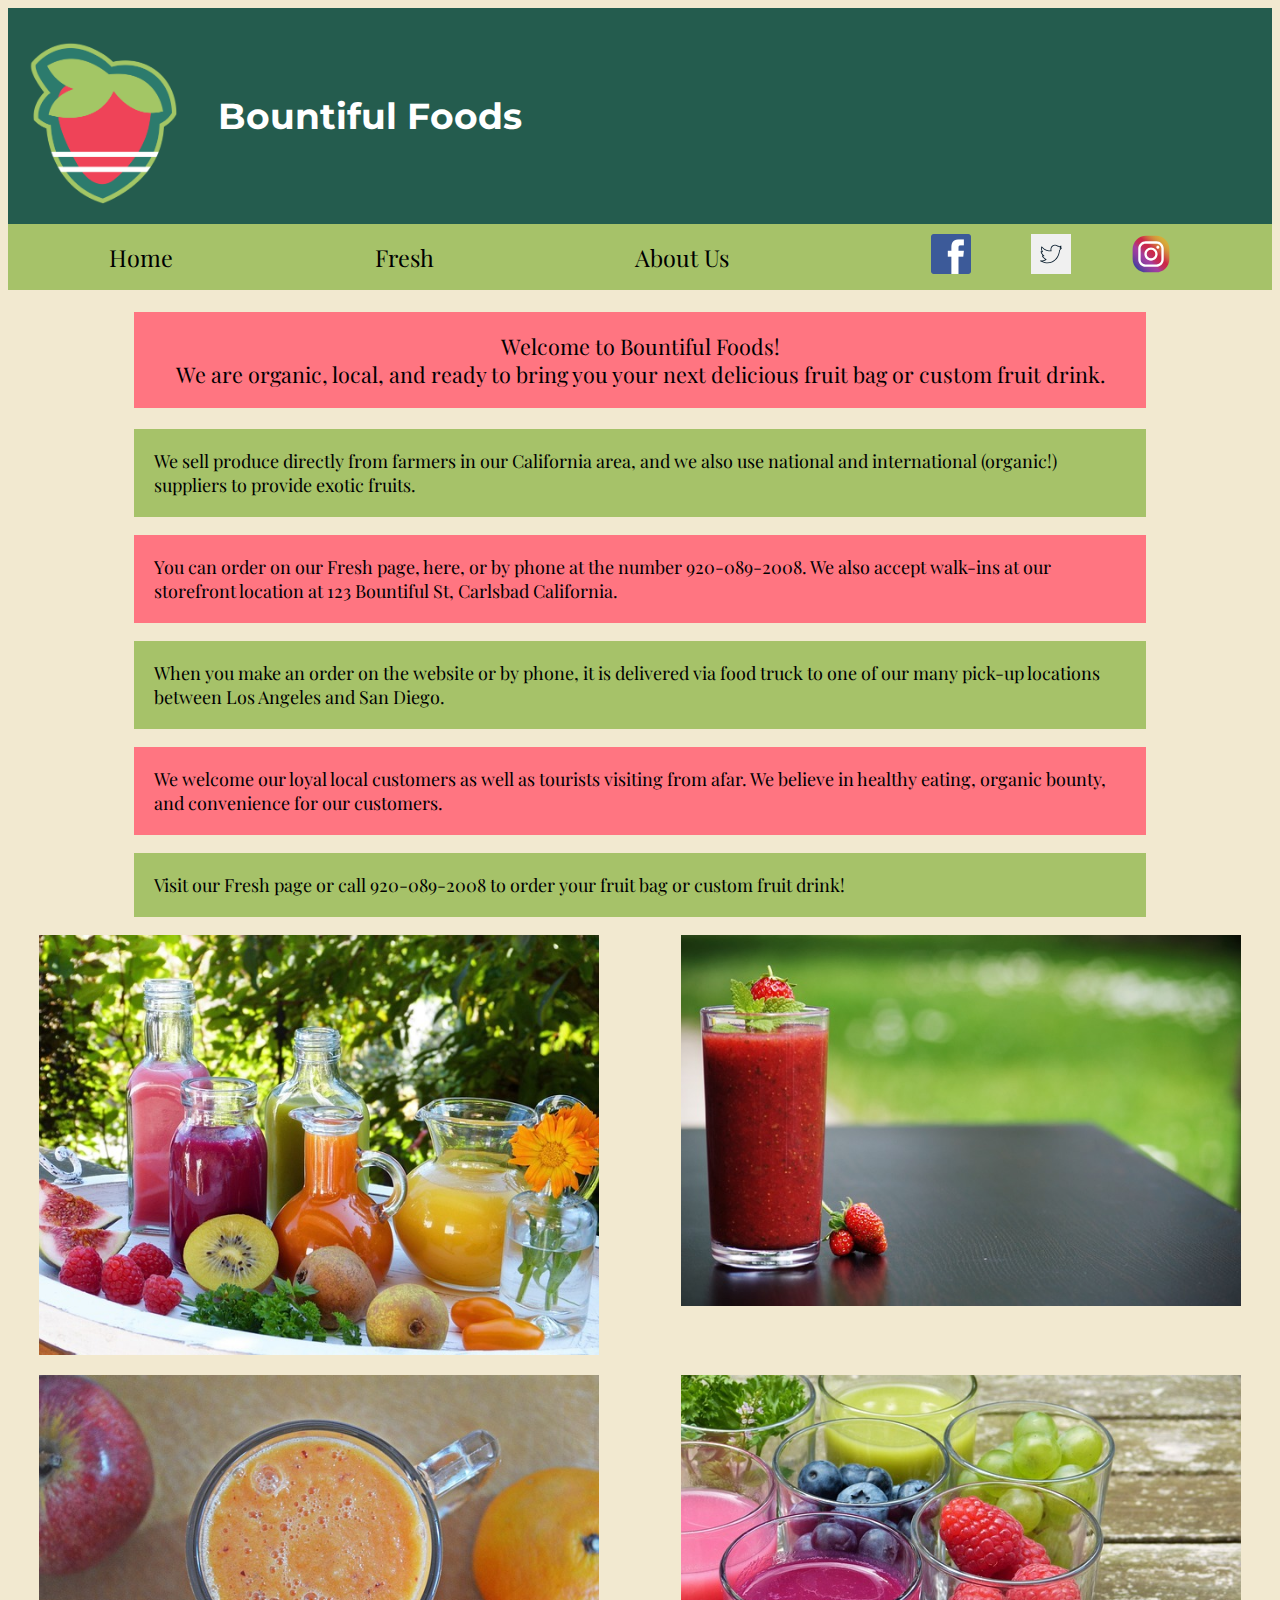
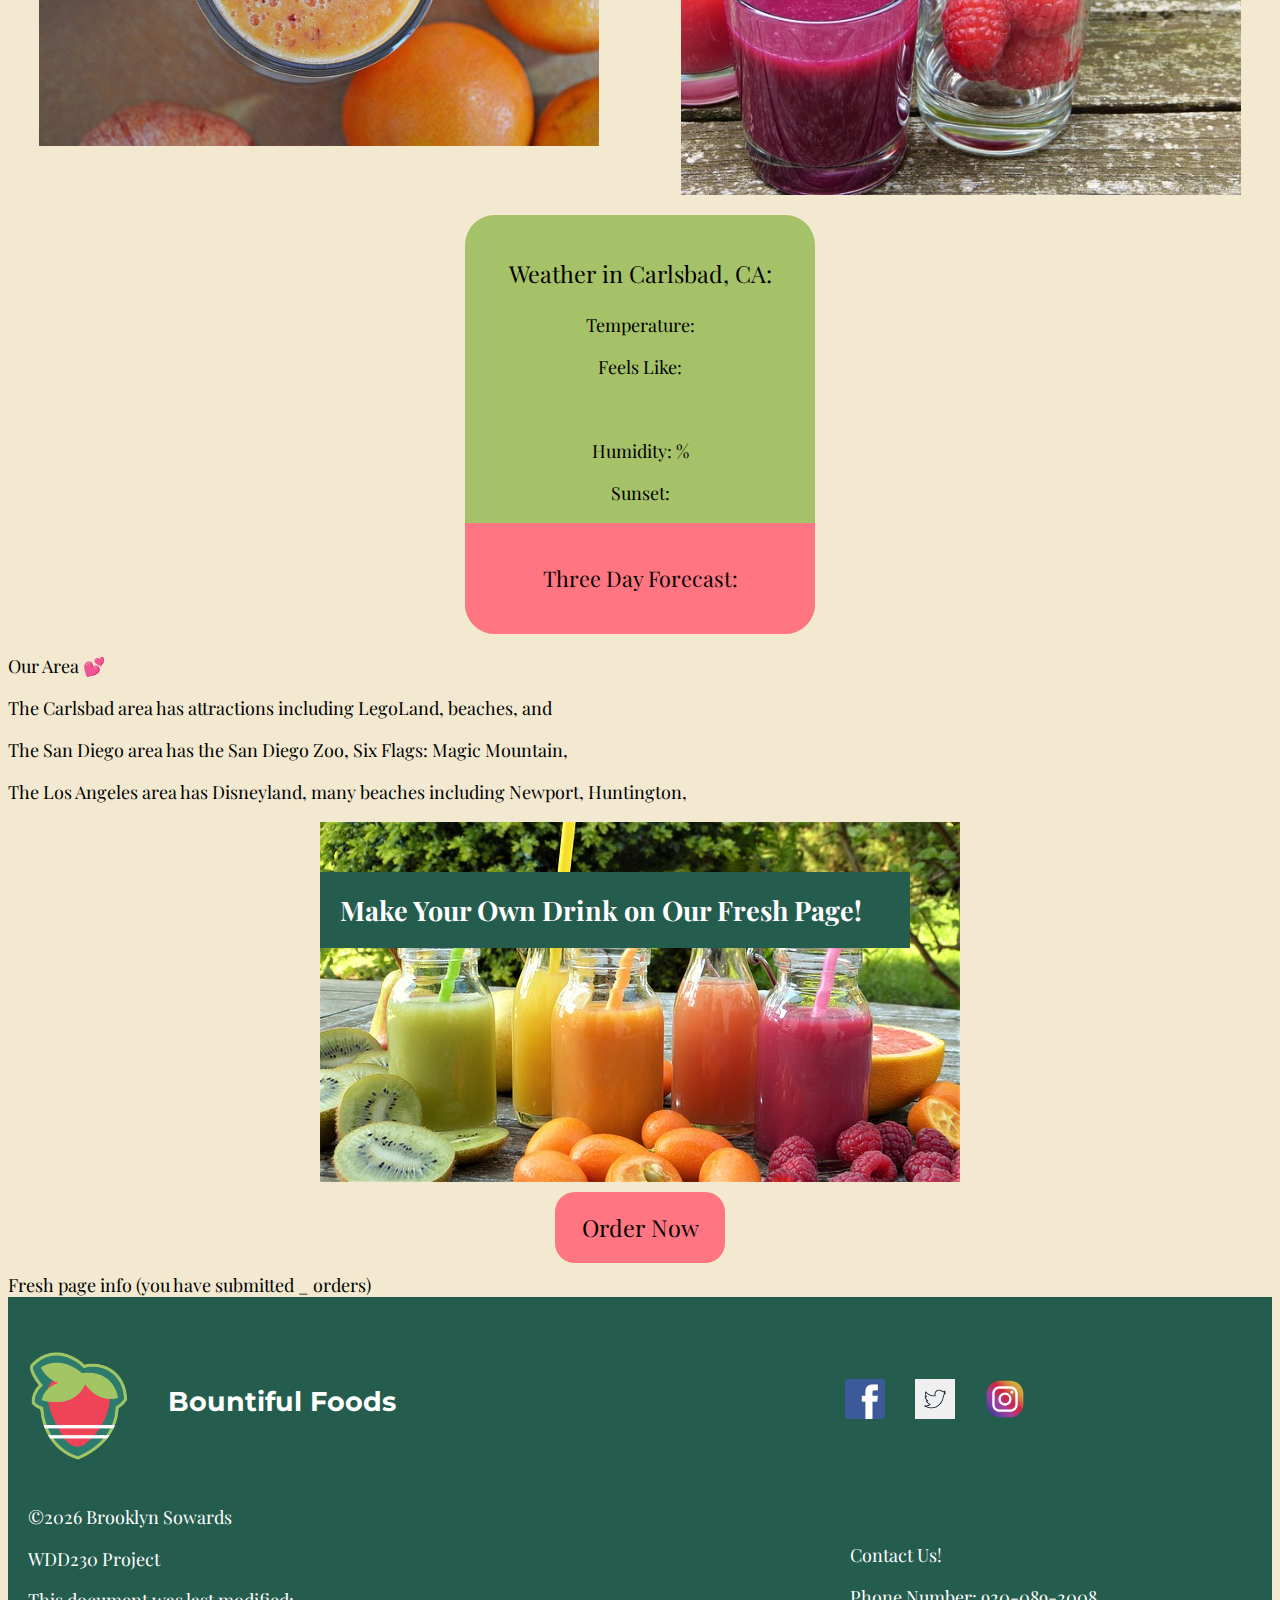
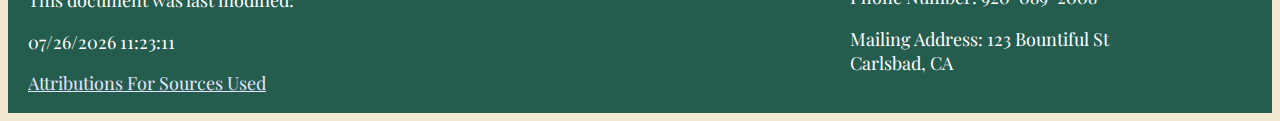
==== index.html @ e00b7c89 "working on fresh page" ====
<!DOCTYPE html>
<html lang="en">
<head>
    <meta charset="UTF-8">
    <meta http-equiv="X-UA-Compatible" content="IE=edge">
    <meta name="viewport" content="width=device-width, initial-scale=1.0">
    <meta name="description" content="Bountiful Foods Organic Local Fresh Fruits from Carlsbad, California. 
    Visit our storefront in Carlsbad or call to order your fruit bag or custom fruit drink.">
    <link rel="stylesheet" href="styles/styles.css">
    <link rel="preconnect" href="https://fonts.googleapis.com">
    <link rel="preconnect" href="https://fonts.gstatic.com" crossorigin>
    <link href="https://fonts.googleapis.com/css2?family=Montserrat&family=Playfair+Display&display=swap" rel="stylesheet">
    <title>Bountiful Foods | Organic Local Fresh Fruits from Carlsbad, CA</title>
</head>
<body>
    <header>
        <div class="title">
            <img src="images/logo-strawberry.png" alt="logo strawberry illustration" loading="lazy">
            <h1>Bountiful Foods</h1>
        </div>
        <nav>
            <a class="menu" href="#top"></a>
            <a class="respons-a" href="index.html">Home</a>
            <a class="respons-a" href="fresh.html">Fresh</a>
            <a class="respons-a" href="about-us.html">About Us</a>
            <div class="social">
                <a href="https://www.facebook.com"><img src="images/facebook.png" alt="facebook logo" loading="lazy"></a>
                <a href="https://www.twitter.com/"><img src="images/twitter.svg" alt="twitter logo" loading="lazy"></a>
                <a href="https://www.instagram.com/"><img src="images/instagram.svg" alt="instagram logo" loading="lazy"></a>
            </div>
        </nav>
    </header>
    <main>
        <div class="intro">
            <p>Welcome to Bountiful Foods! <br>We are organic, local, and ready to bring you your next delicious fruit bag or custom fruit drink. </p>
            <p>We sell produce directly from farmers in our California area, and we also use national and international (organic!) suppliers 
                to provide exotic fruits. </p>
            <p>You can order on our Fresh page, here, or by phone at the number 920-089-2008. 
                We also accept walk-ins at our storefront location at 123 Bountiful St, Carlsbad California. </p>
            <p>When you make an order on the website or by phone, it is delivered via food truck 
                to one of our many pick-up locations between Los Angeles and San Diego.</p>
            <p>We welcome our loyal local customers as well as tourists visiting from afar. 
                We believe in healthy eating, organic bounty, and convenience for our customers. </p>
            <p>Visit our Fresh page or call 920-089-2008 to order your fruit bag or custom fruit drink! </p>
        </div>
        <div class="gallery">
            <img src="images/smoothie-rainbow2.jpg" alt="fruit smoothies in glass jars" loading="lazy">
            <img src="images/smoothie-strawberry.jpg" alt="strawberry smoothie" loading="lazy">
            <img src="images/smoothie-orange.jpg" alt="orange smoothie" loading="lazy">  
            <img src="images/fruit-cups.jpg" alt="fruit and drinks in glass cups" loading="lazy">
        </div>
        <div class="weather">
            <p>Weather in Carlsbad, CA:</p>
            <p>Temperature: <span id="temperature"></span></p>
            <p>Feels Like: <span id="feels-like"></span></p>
            <figure>
                <img src="" alt="" id="weather-icon" loading="lazy"/>
                <figcaption></figcaption>
            </figure>
            <p>Humidity: <span id="humidity"></span>%</p>
            <p>Sunset: <span id="sunset"></span></p>
            <div id="forecast">
                <p>Three Day Forecast:</p>
                <p><span id="day1"></span></p>
                <p><span id="day2"></span></p>
                <p><span id="day3"></span></p>
            </div>
        </div>
        <div class="coastal">
            <p>Our Area 💕</p>
            <p>The Carlsbad area has attractions including LegoLand, beaches, and </p>
            <p>The San Diego area has the San Diego Zoo, Six Flags: Magic Mountain, </p>
            <p>The Los Angeles area has Disneyland, many beaches including Newport, Huntington, </p>
        </div>
        <div class="make">
            <a href="fresh.html"><h2>Make Your Own Drink on Our Fresh Page!</h2></a>
            <img src="images/smoothie-rainbow1.jpg" alt="fruit smoothies in glass jars" loading="lazy">
        </div>
        <p class="make-order"><a href="fresh.html">Order Now</a></p>
        <div class="submitted">
            Fresh page info (you have submitted _ orders)
        </div>
    </main>
    <footer>
        <div class="title-f">
            <img src="images/logo-strawberry.png" alt="logo strawberry illustration" loading="lazy">
            <h2>Bountiful Foods</h2>
        </div>
        <div class="info-f">
            <p>&copy;<span id="currentYear"></span> Brooklyn Sowards</p>
            <p>WDD230 Project</p>
            <p>This document was last modified: </p>
            <p><span id="lastModified"></span></p>
            <p><a href="attributions.html">Attributions For Sources Used</a></p>
        </div>
        <div class="contact">
            <p>Contact Us!</p>
            <p>Phone Number: 920-089-2008</p>
            <p>Mailing Address: 123 Bountiful St <br>
            Carlsbad, CA</p>
        </div>
        <div class="social-f">
            <a href="https://www.facebook.com"><img src="images/facebook.png" alt="facebook logo" loading="lazy"></a>
            <a href="https://www.twitter.com/"><img src="images/twitter.svg" alt="twitter logo" loading="lazy"></a>
            <a href="https://www.instagram.com/"><img src="images/instagram.svg" alt="instagram logo" loading="lazy"></a>
        </div>
    </footer>
<script src="scripts/main.js"></script>
<script src="scripts/weather.js"></script>
<script src="scripts/submitted.js"></script>
</body>
</html>
---- styles/styles.css ----
/* TYPE: 
    Titles/Headers:    Montserrat Regular 400
    Paragraphs/Links:    Playfair Display Regular 400
*/

/* COLORS: 
    PINK:   #FF7581
    IVORY:  #F2E9D0
    LIGHT GREEN:    #A6C269
    DARK GREEN:     #245C4E
*/

/* CSS for all pages */

body {
    font-family: "Playfair Display", sans-serif;
    font-size: 18px;
    background-color: #F2E9D0;
}

/* Header */

header {
    background-color: #245C4E;
}

.title {
    display: flex;
    flex-direction: column;
    align-items: center;
}

.title img {
    width: 150px;
    height: auto;
    padding: 20px;
}

.title h1 {
    font-family: "Montserrat", sans-serif;
    color: white;
    padding: 0 20px;
}

nav {
    background-color: #A6C269;
    display: flex;
    flex-direction: column;
    align-items: left;
}

nav a {
    text-decoration: none;
    color: black;
    padding: 20px;
    font-size: 1.3em;
}

.respons-a:hover {
    background-color: #FF7581;
}

.menu::before {
	content: "≡";
    font-size: 2em;
}

.responsive .respons-a, .responsive .social {
	display: none;
}

.social {
    display: flex;
    flex-direction: row;
}

.social img {
    width: 40px;
    height: auto;
}

/* Main - none*/

/* Footer */

footer {
    background-color: #245C4E;
}

.title-f {
    display: flex;
    flex-direction: row;
    align-items: center;
}

.title-f img {
    width: 100px;
    height: auto;
    padding: 20px;
}

.title-f h2 {
    font-family: "Montserrat", sans-serif;
    color: white;
    padding: 0 20px;
}

.info-f, .contact {
    padding: 20px;
}

.info-f p, .contact p {
    color: white;
}

.info-f a, .info-f a:visited {
    text-decoration: underline;
    color: rgb(228, 230, 255);
}

.info-f a:hover {
    text-decoration: none;
}

.social-f {
    display: flex;
    flex-direction: row;
}

.social-f img {
    width: 40px;
    height: auto;
    padding: 15px;
}

/* CSS for index.html */

.intro {
    width: 80%;
    margin: 10px auto;
}

.intro p {
    padding: 20px;
}

.intro p:first-of-type {
    text-align: center;
    font-size: 1.2em;
}

.intro p:nth-of-type(odd) {
    background-color: #FF7581;
}

.intro p:nth-of-type(even) {
    background-color: #A6C269;
}

.gallery {
    display: grid;
    grid-template-columns: 1fr 1fr;
    grid-template-rows: 1fr 1fr;
    grid-gap: 20px;
}

.gallery img {
    width: 90%;
    height: auto;
    padding: 0;
    margin: 0 auto;
}

.weather {
    background-color: #A6C269;
    width: auto;
    max-width: 350px;
    margin: 20px auto;
    text-align: center;
    padding: 20px 0 0 0;
    border-radius: 30px;
}

.weather p:first-of-type {
    font-size: 1.3em;
}

#forecast {
    background-color: #FF7581;
    border-radius: 0 0 30px 30px;
    padding: 20px 0;
}

#forecast p:first-of-type {
    font-size: 1.2em;
}

.coastal {
    
}


.make {
    display: flex;
    justify-content: center;
}

.make img {
    object-fit: cover;
    width: 90%;
    max-width: 680px;
    height: auto;
}

.make h2 {
    position: absolute;
    background-color: #245C4E;
    color: white;
    width: 60%;
    padding: 20px;
    margin-top: 50px;
}

.make-order, .submit {
    background-color: #FF7581;
    border-radius: 20px;
    font-size: 1.3em;
    text-align: center;
    width: 130px;
    padding: 20px;
    margin: 10px auto;
}

.make-order a, .submit a {
    color: black; 
    text-decoration: none;
}

.submitted {
    
}


/* CSS for fresh.html */

.order-form {
    width: 90%;
    margin: 10px auto;
}

.order-form h2 {
    text-align: center;
    color: #245C4E;
}

fieldset, label {
    display: flex;
    flex-direction: column;
}

input, textarea, select {
    font-family: "Playfair Display", sans-serif;
    font-size: 18px;
    padding: 5px;
}

label {
    padding-top: 10px;
}




/* CSS for about-us.html */


/* CSS for attributions.html - none */


/* Media queries */

/* Media query for medium viewport */
@media screen and (min-width: 700px) {

    /* CSS for all pages */

    /* Header */

    .title {
        flex-direction: row;
    }

    nav {
        flex-direction: row;
        align-items: center;
    }

    /* Footer */

    footer {
        display: grid;
        grid-template-columns: 65% 35%;
        grid-template-rows: 1fr 1fr;
    }

    .title-f {
        grid-column: 1/2;
        grid-row: 1/2;
        padding: 0;
    }

    .info-f {
        grid-column: 1/2;
        grid-row: 2/3;
        padding: 0 20px;
    }

    .contact {
        grid-column: 2/3;
        grid-row: 2/3;
    }

    .social-f {
        grid-column: 2/3;
        grid-row: 1/2;
        align-items: center;
    }

    /* CSS for index.html */

    .make img {
        width: auto;
    }

    .make h2 {
        width: 550px;
    }

    /* CSS for fresh.html */

    .order-form {
        width: 500px;
    }

    /* CSS for about-us.html */
}


/* Media query for large viewport */
@media screen and (min-width: 950px) {

    /* CSS for all pages */

    /* Header */

    nav {
        justify-content: space-around;
    }

    nav a {
        padding: 10px 30px;
    }

    .menu::before, .menu {
        display: none;
    }

    .responsive .respons-a, .responsive .social {
        display: block;
        padding: 15px;
    }

    /* Footer */

    .info-f {
        display: grid;
        grid-template-columns: repeat(auto-fit, minmax(200px, 500px));
    }

    .info-f p {
        grid-auto-flow: row;
        margin: 0;
    }

    /* CSS for index.html */


    /* CSS for fresh.html */

    /* CSS for about-us.html */

}
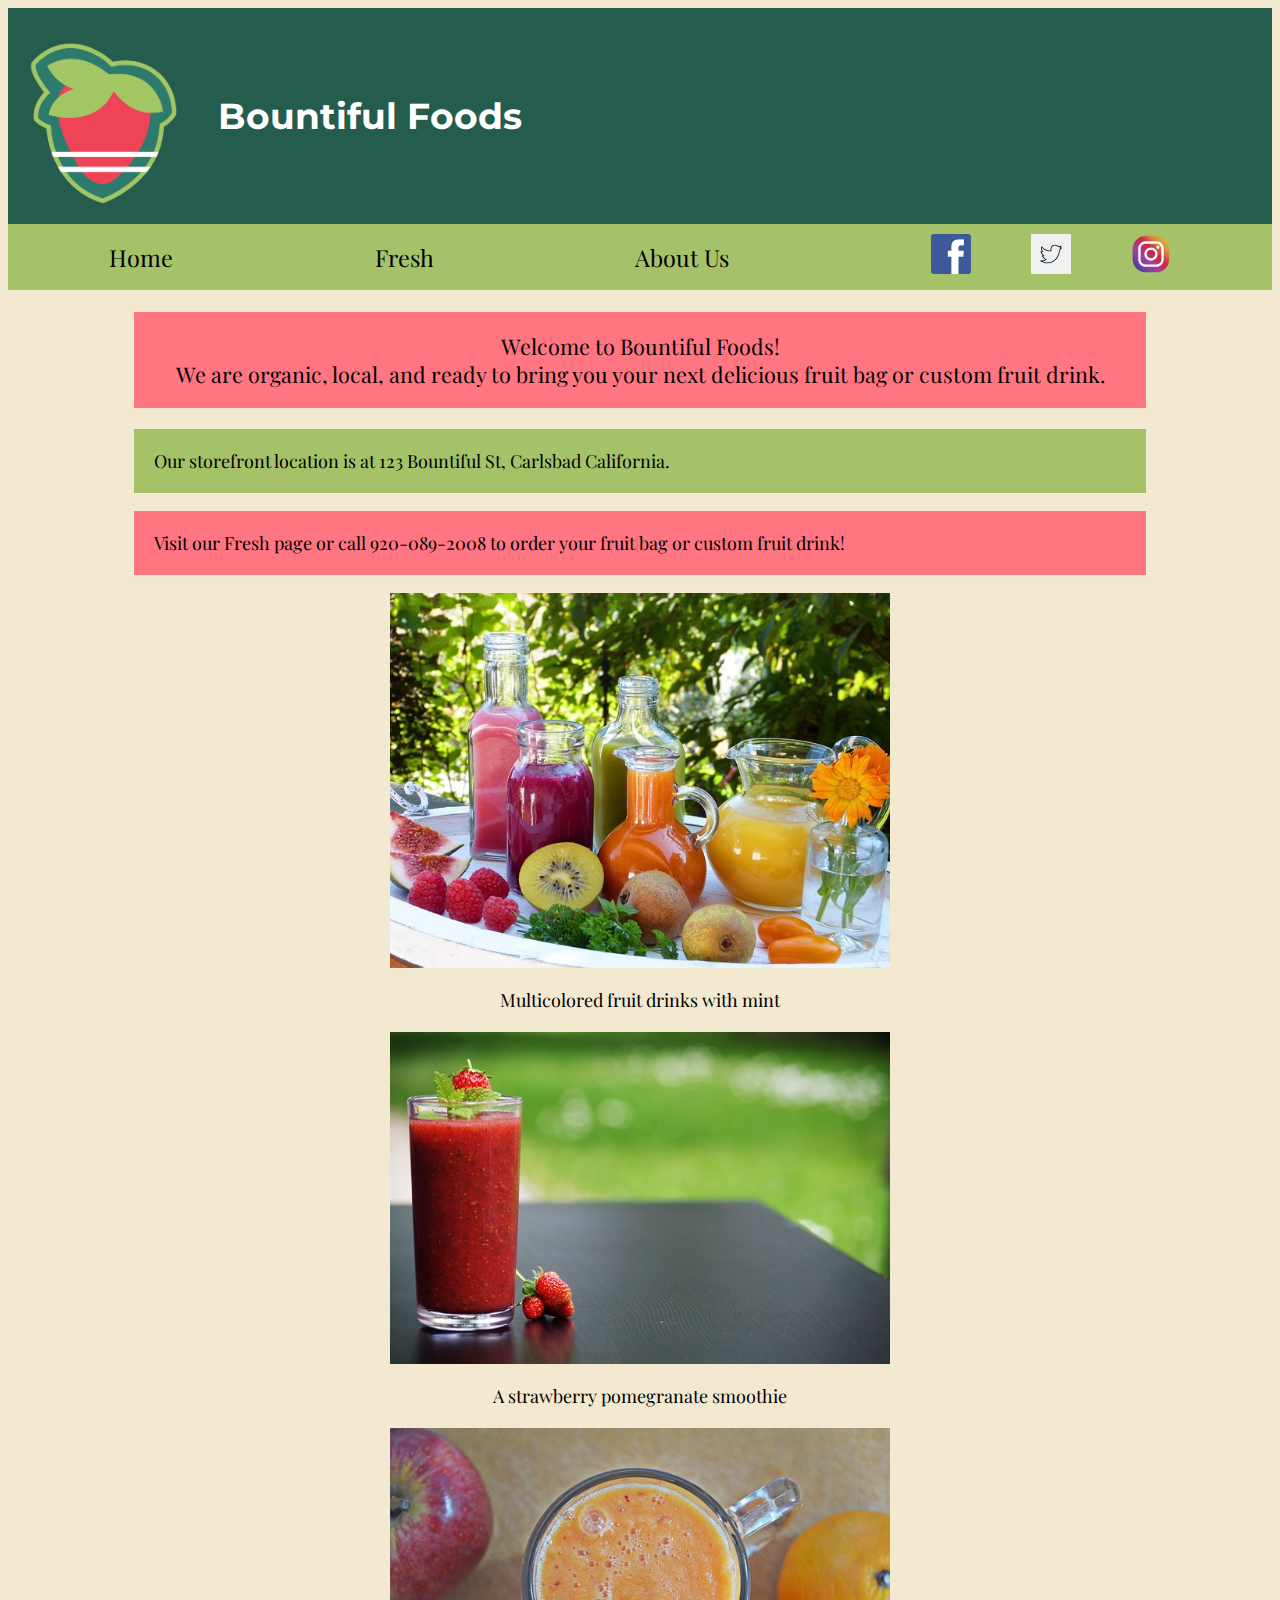
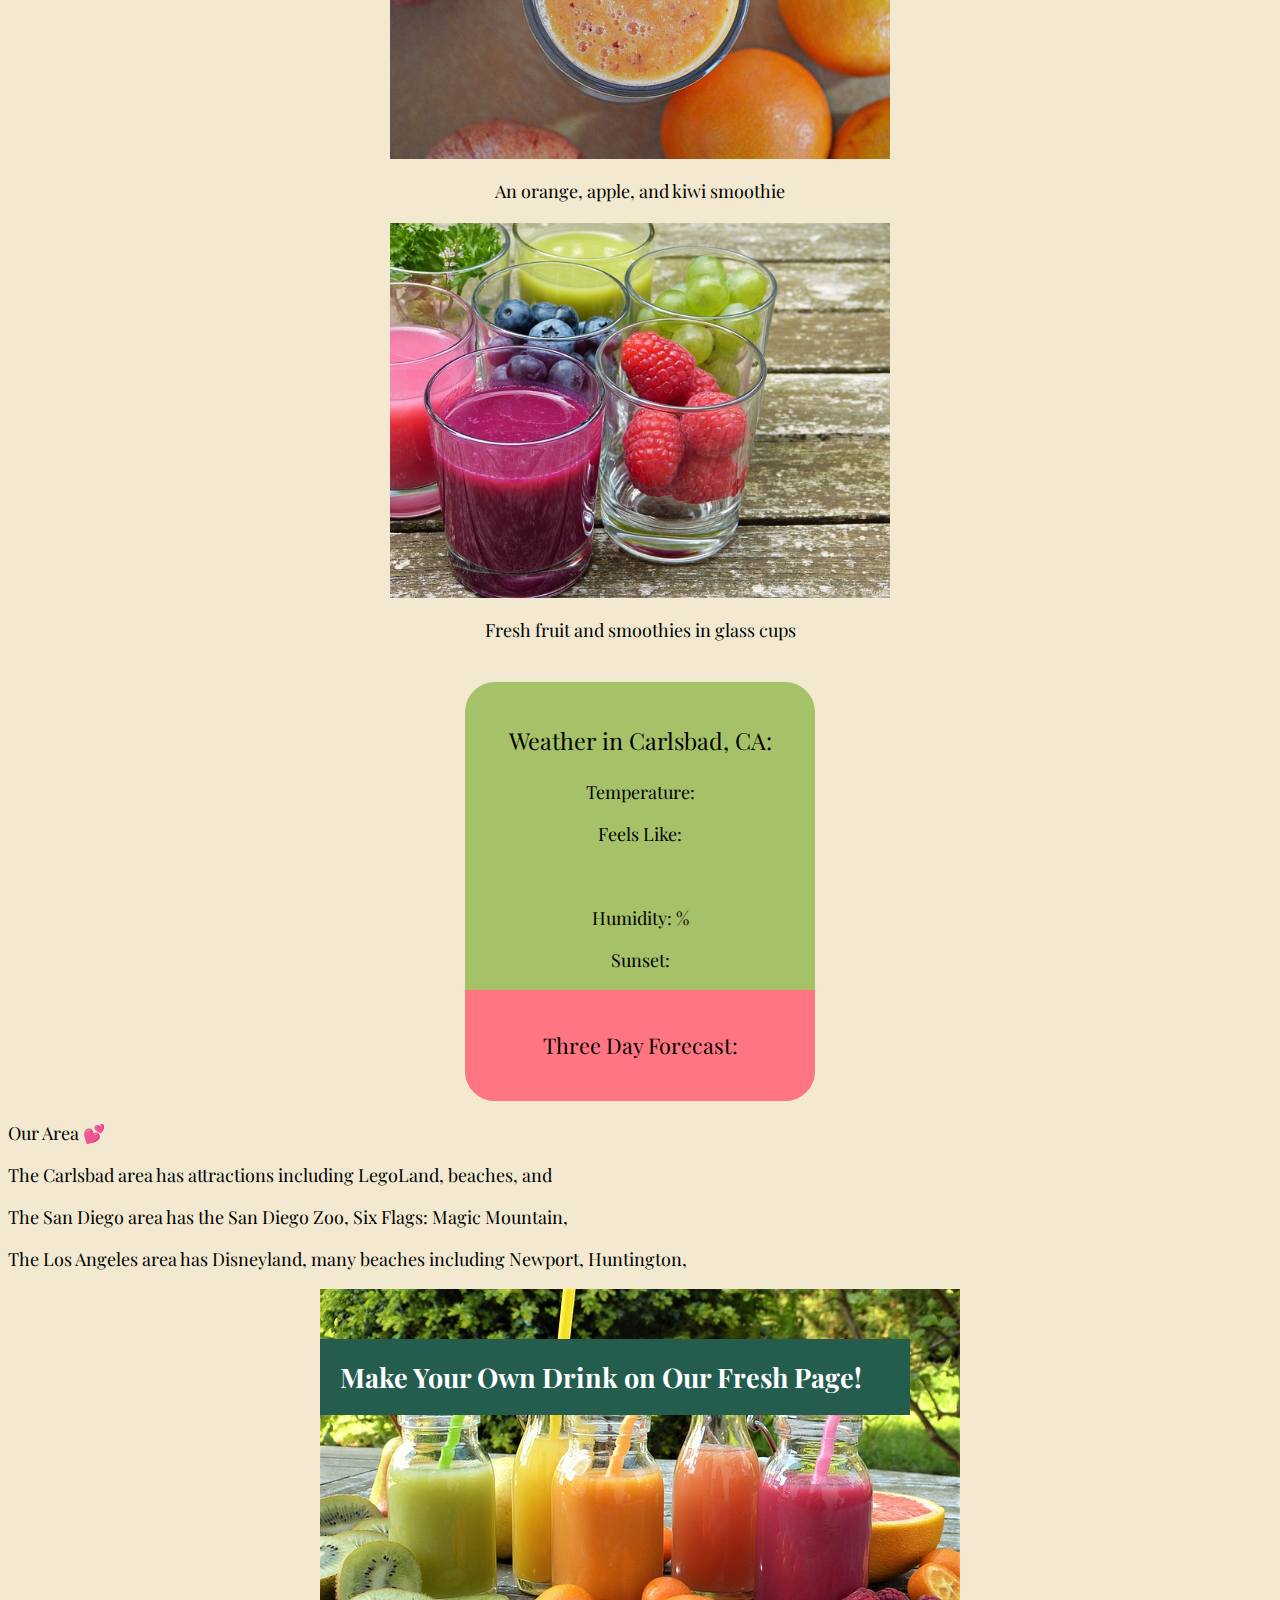
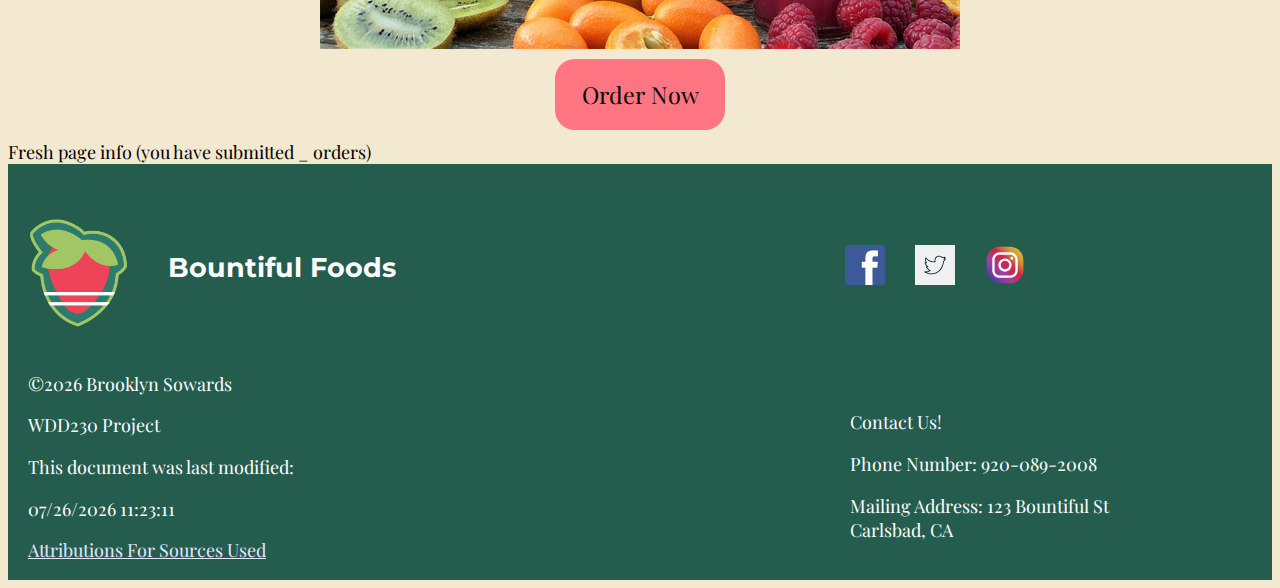
==== commit 9a9a4b5a: "trying to edit weather" ====
--- a/index.html
+++ b/index.html
@@ -33,21 +33,18 @@
     <main>
         <div class="intro">
             <p>Welcome to Bountiful Foods! <br>We are organic, local, and ready to bring you your next delicious fruit bag or custom fruit drink. </p>
-            <p>We sell produce directly from farmers in our California area, and we also use national and international (organic!) suppliers 
-                to provide exotic fruits. </p>
-            <p>You can order on our Fresh page, here, or by phone at the number 920-089-2008. 
-                We also accept walk-ins at our storefront location at 123 Bountiful St, Carlsbad California. </p>
-            <p>When you make an order on the website or by phone, it is delivered via food truck 
-                to one of our many pick-up locations between Los Angeles and San Diego.</p>
-            <p>We welcome our loyal local customers as well as tourists visiting from afar. 
-                We believe in healthy eating, organic bounty, and convenience for our customers. </p>
+            <p>Our storefront location is at 123 Bountiful St, Carlsbad California. </p>
             <p>Visit our Fresh page or call 920-089-2008 to order your fruit bag or custom fruit drink! </p>
         </div>
         <div class="gallery">
             <img src="images/smoothie-rainbow2.jpg" alt="fruit smoothies in glass jars" loading="lazy">
+            <p>Multicolored fruit drinks with mint</p>
             <img src="images/smoothie-strawberry.jpg" alt="strawberry smoothie" loading="lazy">
+            <p>A strawberry pomegranate smoothie</p>
             <img src="images/smoothie-orange.jpg" alt="orange smoothie" loading="lazy">  
+            <p>An orange, apple, and kiwi smoothie</p>
             <img src="images/fruit-cups.jpg" alt="fruit and drinks in glass cups" loading="lazy">
+            <p>Fresh fruit and smoothies in glass cups</p>
         </div>
         <div class="weather">
             <p>Weather in Carlsbad, CA:</p>
@@ -55,7 +52,7 @@
             <p>Feels Like: <span id="feels-like"></span></p>
             <figure>
                 <img src="" alt="" id="weather-icon" loading="lazy"/>
-                <figcaption></figcaption>
+                <figp></figp>
             </figure>
             <p>Humidity: <span id="humidity"></span>%</p>
             <p>Sunset: <span id="sunset"></span></p>
--- a/styles/styles.css
+++ b/styles/styles.css
@@ -158,16 +158,18 @@
 }
 
 .gallery {
-    display: grid;
-    grid-template-columns: 1fr 1fr;
-    grid-template-rows: 1fr 1fr;
-    grid-gap: 20px;
+    display: flex;
+    flex-direction: column;
 }
 
 .gallery img {
     width: 90%;
     height: auto;
-    padding: 0;
+    margin: 0 auto;
+}
+
+.gallery p {
+    padding: 20px;
     margin: 0 auto;
 }
 
@@ -328,6 +330,10 @@
 
     /* CSS for index.html */
 
+    .gallery img {
+        width: 500px;
+    }
+
     .make img {
         width: auto;
     }
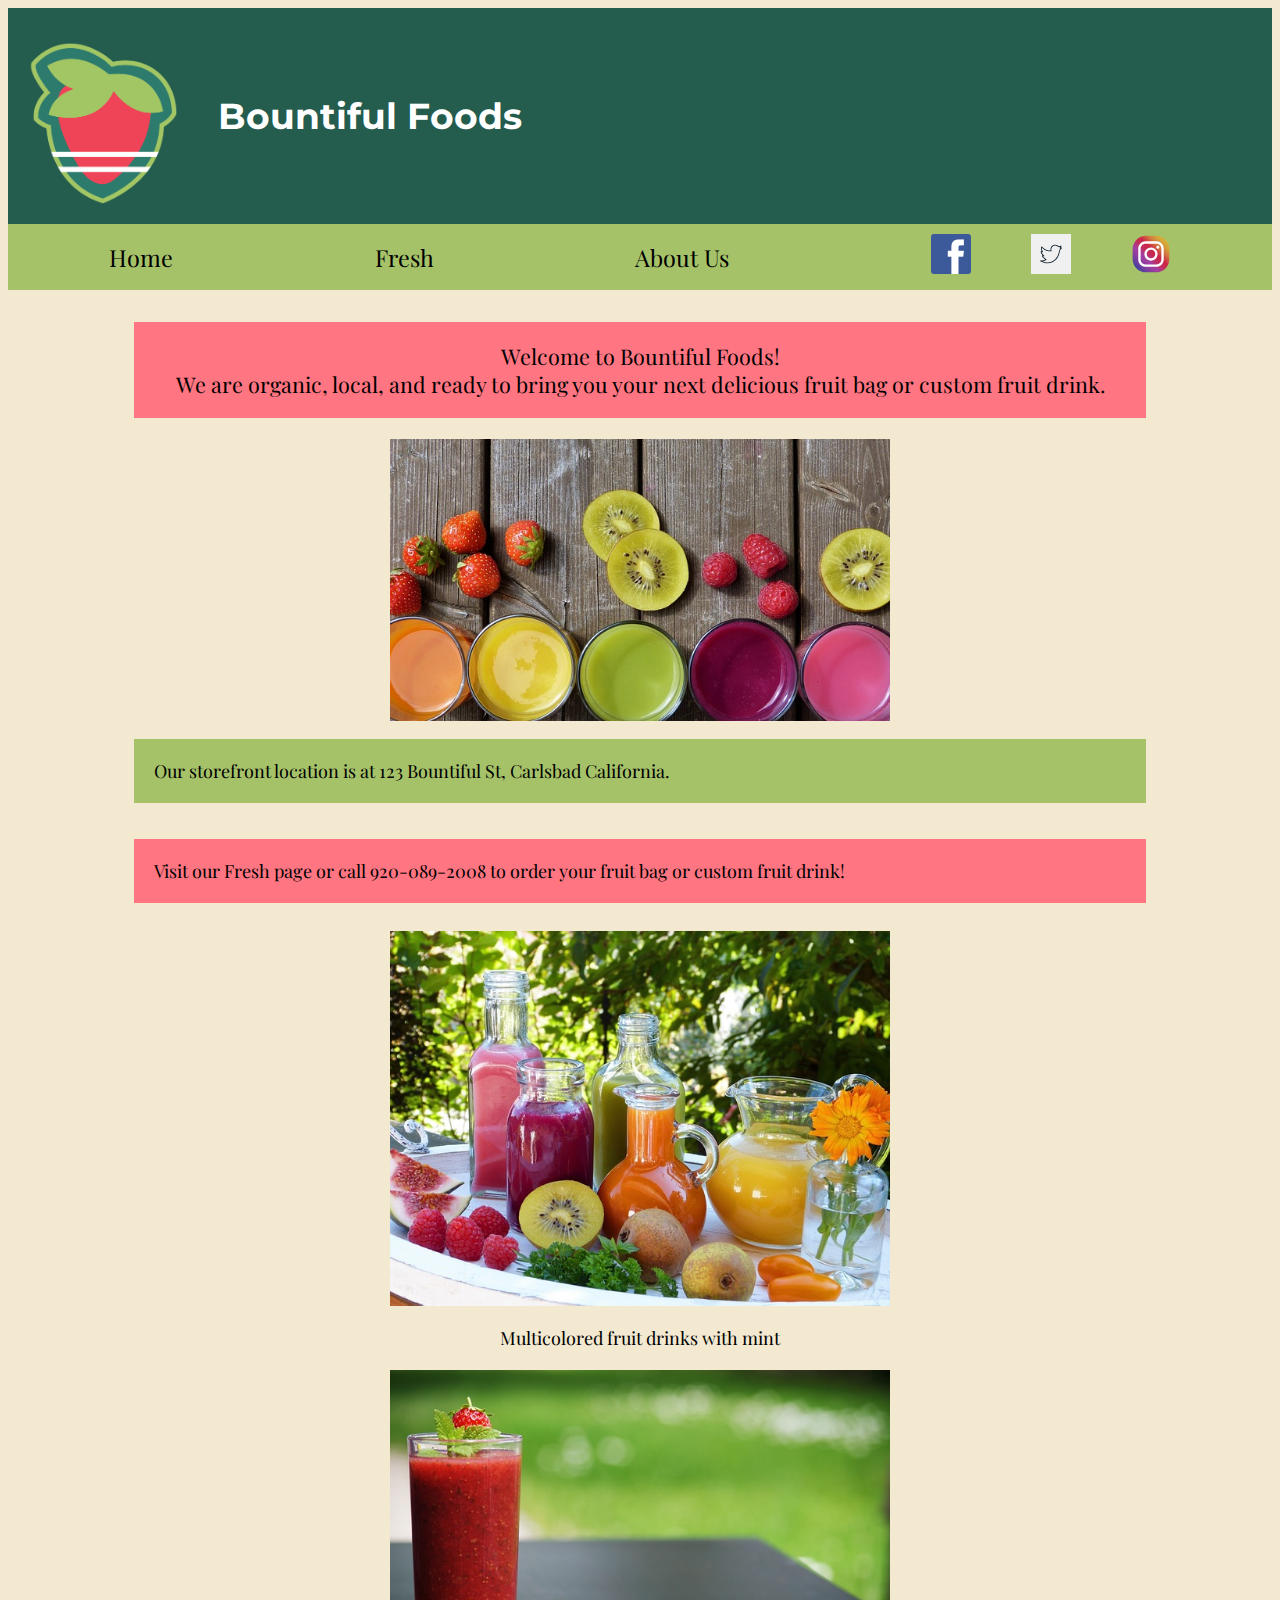
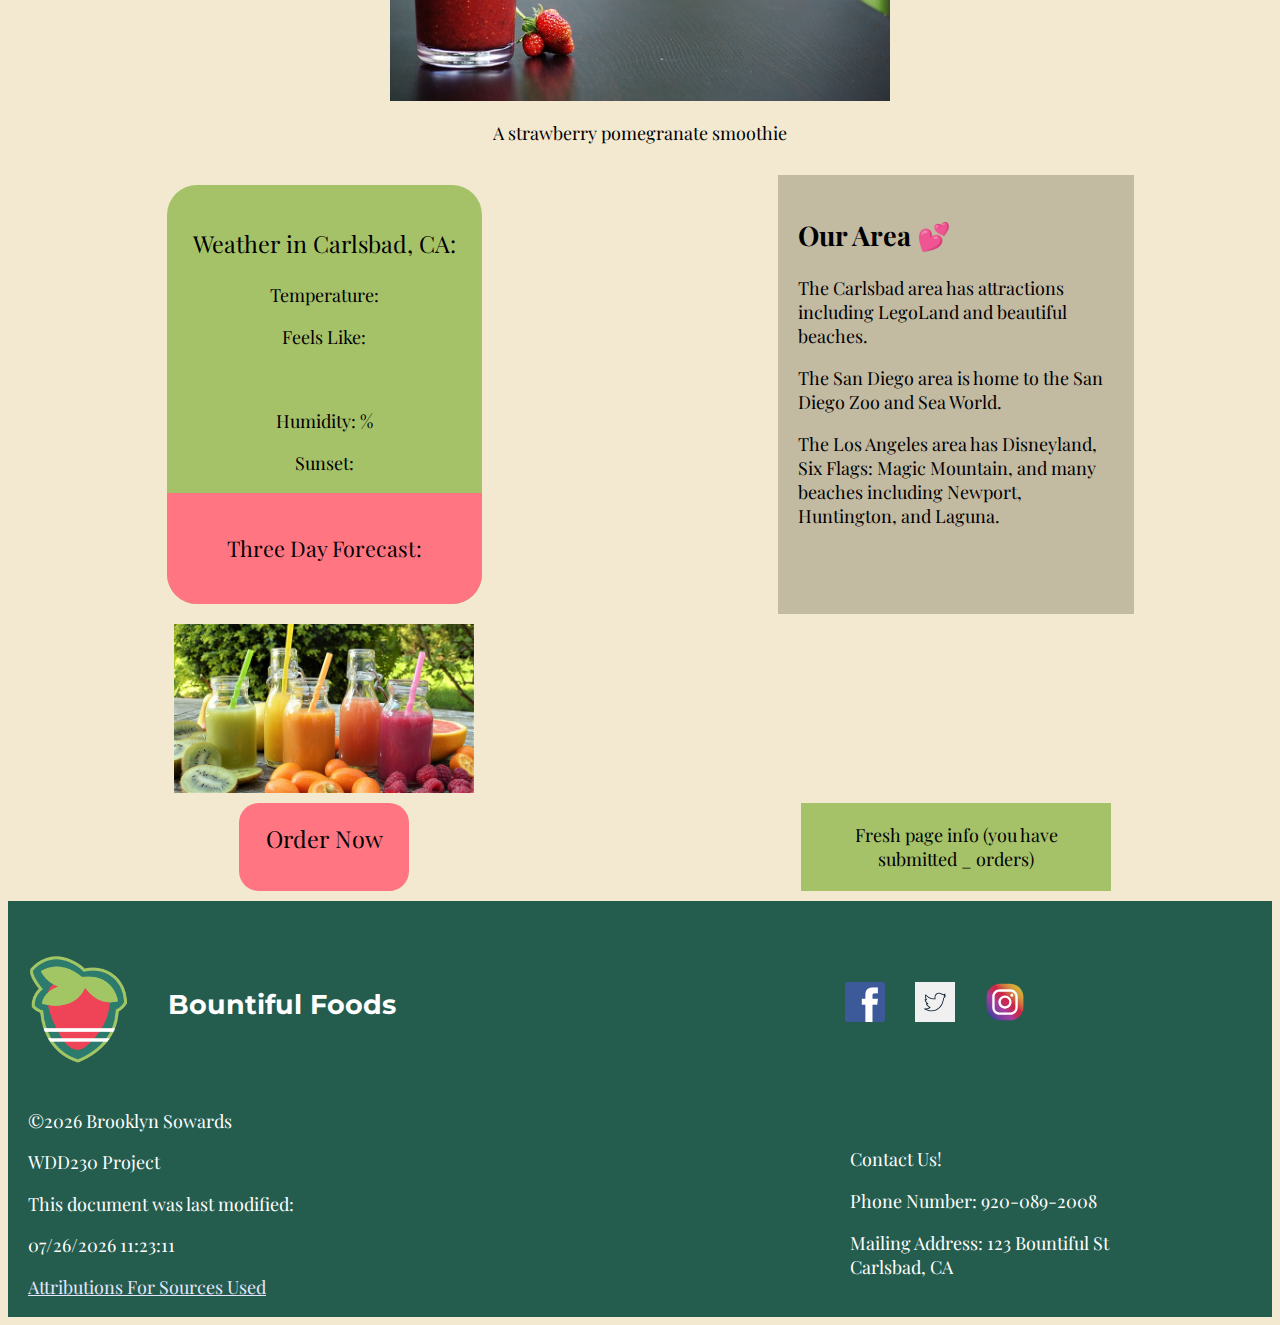
==== commit 805714e6: "css for all viewports" ====
--- a/index.html
+++ b/index.html
@@ -30,9 +30,10 @@
             </div>
         </nav>
     </header>
-    <main>
+    <main id="home-grid">
         <div class="intro">
             <p>Welcome to Bountiful Foods! <br>We are organic, local, and ready to bring you your next delicious fruit bag or custom fruit drink. </p>
+            <img src="images/fruit-row.jpg" alt="row of fruit smoothies" loading="lazy">
             <p>Our storefront location is at 123 Bountiful St, Carlsbad California. </p>
             <p>Visit our Fresh page or call 920-089-2008 to order your fruit bag or custom fruit drink! </p>
         </div>
@@ -41,10 +42,6 @@
             <p>Multicolored fruit drinks with mint</p>
             <img src="images/smoothie-strawberry.jpg" alt="strawberry smoothie" loading="lazy">
             <p>A strawberry pomegranate smoothie</p>
-            <img src="images/smoothie-orange.jpg" alt="orange smoothie" loading="lazy">  
-            <p>An orange, apple, and kiwi smoothie</p>
-            <img src="images/fruit-cups.jpg" alt="fruit and drinks in glass cups" loading="lazy">
-            <p>Fresh fruit and smoothies in glass cups</p>
         </div>
         <div class="weather">
             <p>Weather in Carlsbad, CA:</p>
@@ -64,10 +61,10 @@
             </div>
         </div>
         <div class="coastal">
-            <p>Our Area 💕</p>
-            <p>The Carlsbad area has attractions including LegoLand, beaches, and </p>
-            <p>The San Diego area has the San Diego Zoo, Six Flags: Magic Mountain, </p>
-            <p>The Los Angeles area has Disneyland, many beaches including Newport, Huntington, </p>
+            <h2>Our Area 💕</h2>
+            <p>The Carlsbad area has attractions including LegoLand and beautiful beaches.</p>
+            <p>The San Diego area is home to the San Diego Zoo and Sea World. </p>
+            <p>The Los Angeles area has Disneyland, Six Flags: Magic Mountain, and many beaches including Newport, Huntington, and Laguna.</p>
         </div>
         <div class="make">
             <a href="fresh.html"><h2>Make Your Own Drink on Our Fresh Page!</h2></a>
--- a/styles/styles.css
+++ b/styles/styles.css
@@ -79,8 +79,6 @@
     height: auto;
 }
 
-/* Main - none*/
-
 /* Footer */
 
 footer {
@@ -157,15 +155,21 @@
     background-color: #A6C269;
 }
 
-.gallery {
-    display: flex;
-    flex-direction: column;
+.intro img {
+    width: 100%;
+    height: auto;
+    margin: 0 auto;
 }
 
 .gallery img {
     width: 90%;
     height: auto;
     margin: 0 auto;
+}
+
+.gallery {
+    display: flex;
+    flex-direction: column;
 }
 
 .gallery p {
@@ -176,7 +180,7 @@
 .weather {
     background-color: #A6C269;
     width: auto;
-    max-width: 350px;
+    max-width: 400px;
     margin: 20px auto;
     text-align: center;
     padding: 20px 0 0 0;
@@ -190,7 +194,7 @@
 #forecast {
     background-color: #FF7581;
     border-radius: 0 0 30px 30px;
-    padding: 20px 0;
+    padding: 20px 60px;
 }
 
 #forecast p:first-of-type {
@@ -198,9 +202,11 @@
 }
 
 .coastal {
-    
-}
-
+    background-color: #c3baa2;
+    width: 50%;
+    padding: 20px;
+    margin: 10px auto;
+}
 
 .make {
     display: flex;
@@ -239,7 +245,11 @@
 }
 
 .submitted {
-    
+    background-color: #A6C269;
+    text-align: center;
+    width: 300px;
+    padding: 20px;
+    margin: 10px auto;
 }
 
 
@@ -276,7 +286,7 @@
 /* CSS for about-us.html */
 
 
-/* CSS for attributions.html - none */
+
 
 
 /* Media queries */
@@ -330,16 +340,51 @@
 
     /* CSS for index.html */
 
-    .gallery img {
+    #home-grid {
+        display: grid;
+        grid-template-columns: 1fr 1fr;
+    }
+
+    .intro img, .gallery img {
         width: 500px;
     }
 
+    .intro {
+        grid-column: 1/3;
+        display: flex;
+        flex-direction: column;
+        justify-items: center;
+    }
+
+    .gallery {
+        grid-column: 1/3;
+    }
+
+    .weather {
+        grid-column: 1/2;
+        width: fit-content;
+        height: fit-content;
+    }
+
+    .coastal {
+        grid-column: 2/3;
+    }
+
+    .make, .make-order {
+        grid-column: 1/2;
+    }
+
     .make img {
-        width: auto;
+        width: 300px;
     }
 
     .make h2 {
-        width: 550px;
+        display: none;
+    }
+
+    .submitted {
+        grid-column: 2/3;
+        width: 270px;
     }
 
     /* CSS for fresh.html */
@@ -397,3 +442,48 @@
 
 }
 
+/* Media query for extra large viewport */
+
+@media screen and (min-width: 1400px) {
+
+    /* CSS for index.html */
+
+    #home-grid {
+        grid-template-columns: 1fr 1fr 1fr 1fr;
+        grid-template-rows: repeat(2, auto-fit);
+    }
+
+    .intro {
+        grid-column: 1/3;
+    }
+
+    .gallery {
+        grid-column: 3/5;
+    }
+
+    .weather {
+        grid-column: 3/4;
+        grid-row: 2/3;
+    }
+
+    .coastal {
+        grid-column: 4/5;
+        grid-row: 2/3;
+    }
+
+    .make {
+        grid-column: 1/2;
+        grid-row: 2/3;
+        align-items: center;
+    }
+
+    .make img {
+        width: 400px;
+        height: fit-content;
+    }
+
+    .submitted {
+        grid-column: 2/3;
+        grid-row: 2/3;
+    }
+}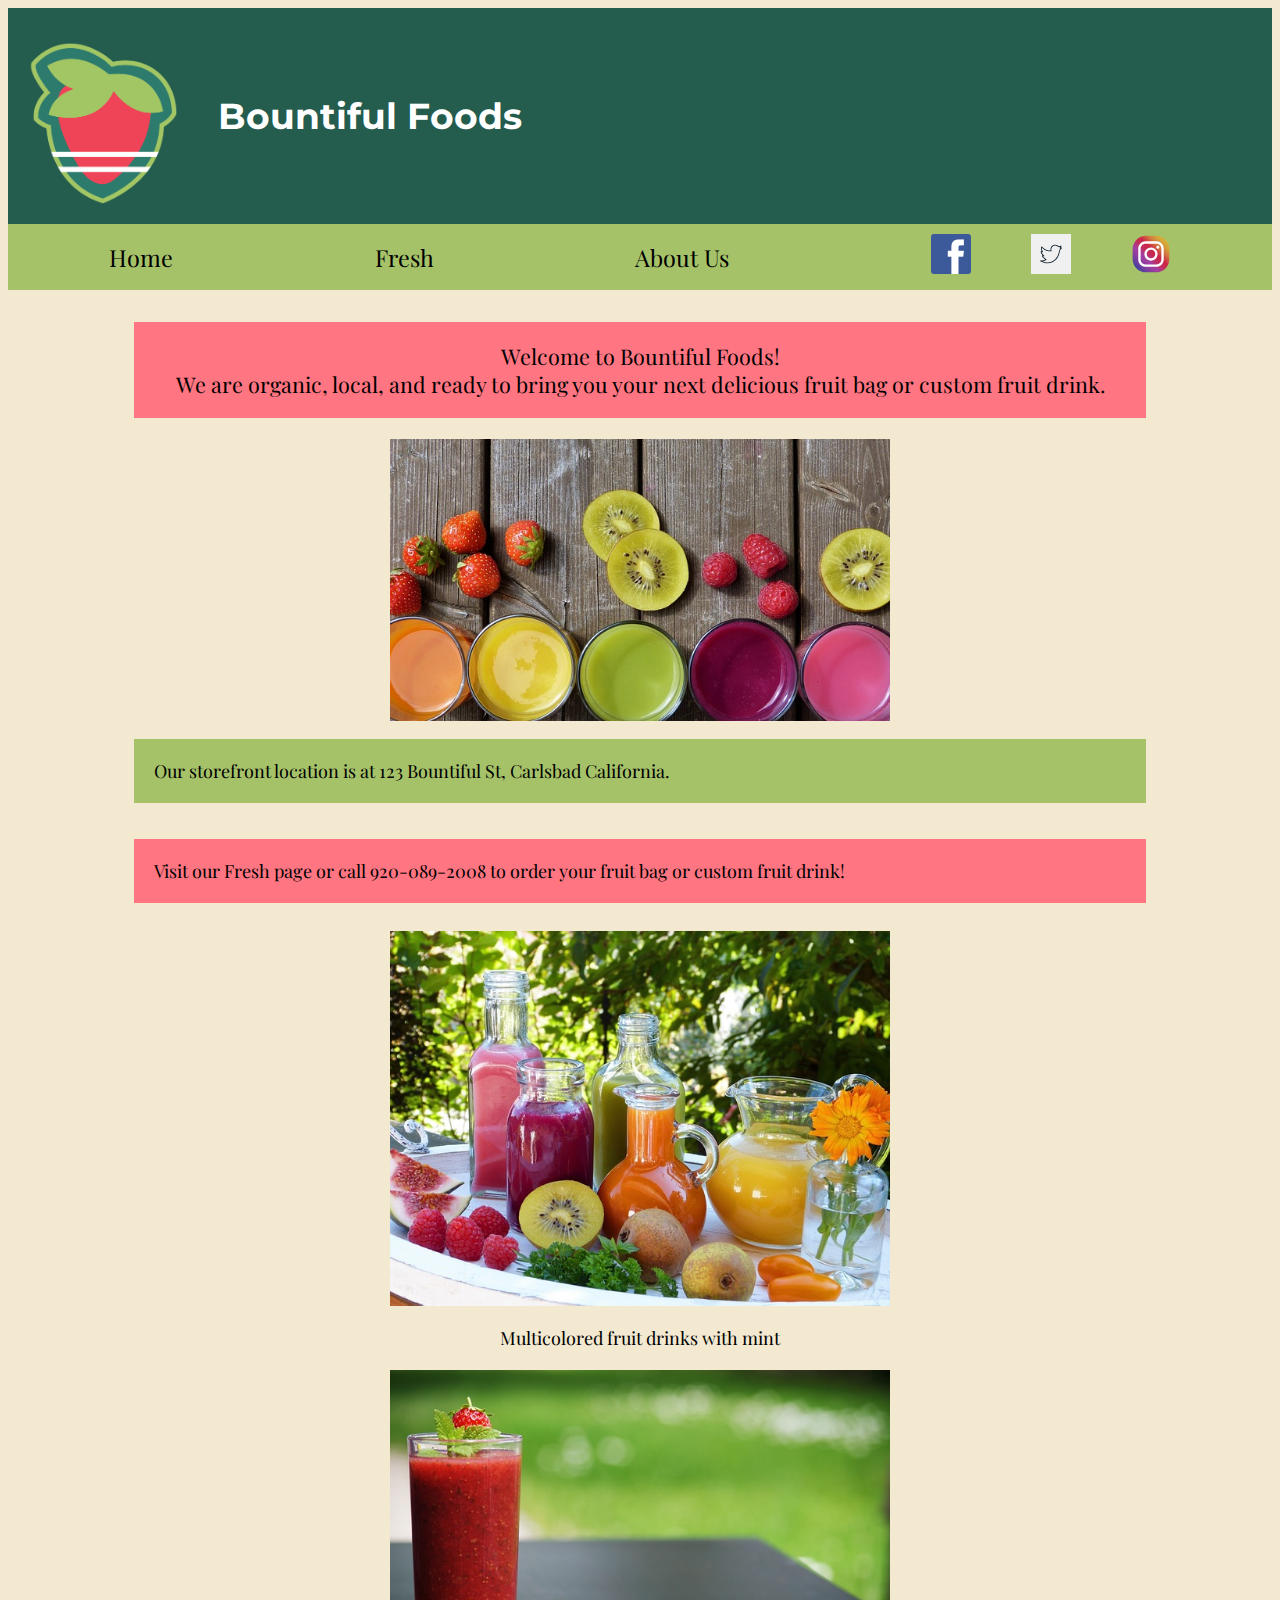
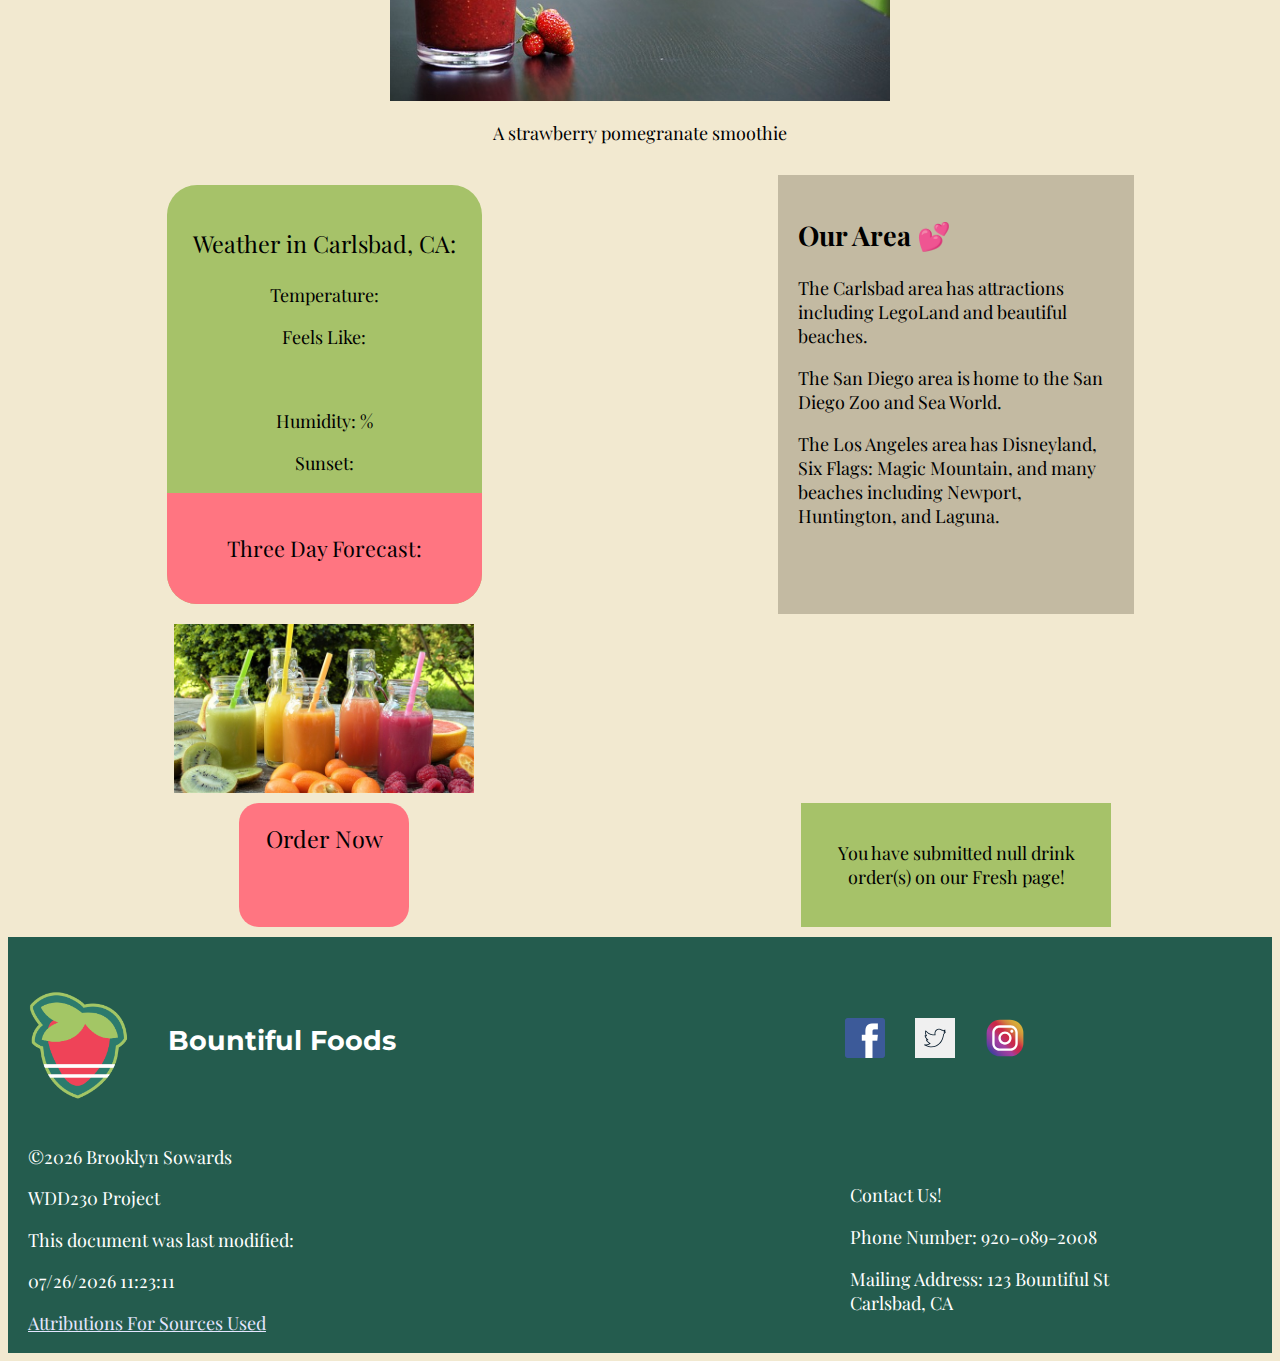
==== commit 34609b26: "edited. now all left is css" ====
--- a/index.html
+++ b/index.html
@@ -71,9 +71,7 @@
             <img src="images/smoothie-rainbow1.jpg" alt="fruit smoothies in glass jars" loading="lazy">
         </div>
         <p class="make-order"><a href="fresh.html">Order Now</a></p>
-        <div class="submitted">
-            Fresh page info (you have submitted _ orders)
-        </div>
+        <div class="submitted"></div>
     </main>
     <footer>
         <div class="title-f">
--- a/styles/styles.css
+++ b/styles/styles.css
@@ -5,8 +5,11 @@
 
 /* COLORS: 
     PINK:   #FF7581
+    LIGHTER PINK: #FF98A1
     IVORY:  #F2E9D0
+    DARKER IVORY: #C3BAA2
     LIGHT GREEN:    #A6C269
+    LIGHT BLUE: rgb(228, 230, 255)
     DARK GREEN:     #245C4E
 */
 
@@ -202,7 +205,7 @@
 }
 
 .coastal {
-    background-color: #c3baa2;
+    background-color: #C3BAA2;
     width: 50%;
     padding: 20px;
     margin: 10px auto;
@@ -229,7 +232,7 @@
     margin-top: 50px;
 }
 
-.make-order, .submit {
+.make-order {
     background-color: #FF7581;
     border-radius: 20px;
     font-size: 1.3em;
@@ -239,7 +242,7 @@
     margin: 10px auto;
 }
 
-.make-order a, .submit a {
+.make-order a {
     color: black; 
     text-decoration: none;
 }
@@ -251,7 +254,6 @@
     padding: 20px;
     margin: 10px auto;
 }
-
 
 /* CSS for fresh.html */
 
@@ -280,14 +282,51 @@
     padding-top: 10px;
 }
 
-
-
+input:required {
+    border-left: solid red 10px;
+}
+
+input:valid {
+    border-left: solid green 10px;
+}
+
+#submit {
+    font-family: "Playfair Display", sans-serif;
+    background-color: #FF7581;
+    font-size: 1.3em;
+    padding: 20px;
+    border-radius: 20px;
+}
+
+.summary {
+    background-color: #FF98A1;
+    width: auto;
+    max-width: 400px;
+    padding: 20px;
+    margin: 10px auto;
+    display: none;
+}
+
+.summary h2, .summary h3 {
+    text-align: center;
+}
 
 /* CSS for about-us.html */
 
-
-
-
+.intro h2 {
+    background-color: #245C4E;
+    color: white;
+    text-align: center;
+    padding: 20px;
+}
+
+.intro a, .intro a:visited {
+    color: white;
+}
+
+.intro a:hover {
+    text-decoration: none;
+}
 
 /* Media queries */
 
@@ -393,7 +432,6 @@
         width: 500px;
     }
 
-    /* CSS for about-us.html */
 }
 
 
@@ -432,13 +470,6 @@
         grid-auto-flow: row;
         margin: 0;
     }
-
-    /* CSS for index.html */
-
-
-    /* CSS for fresh.html */
-
-    /* CSS for about-us.html */
 
 }
 
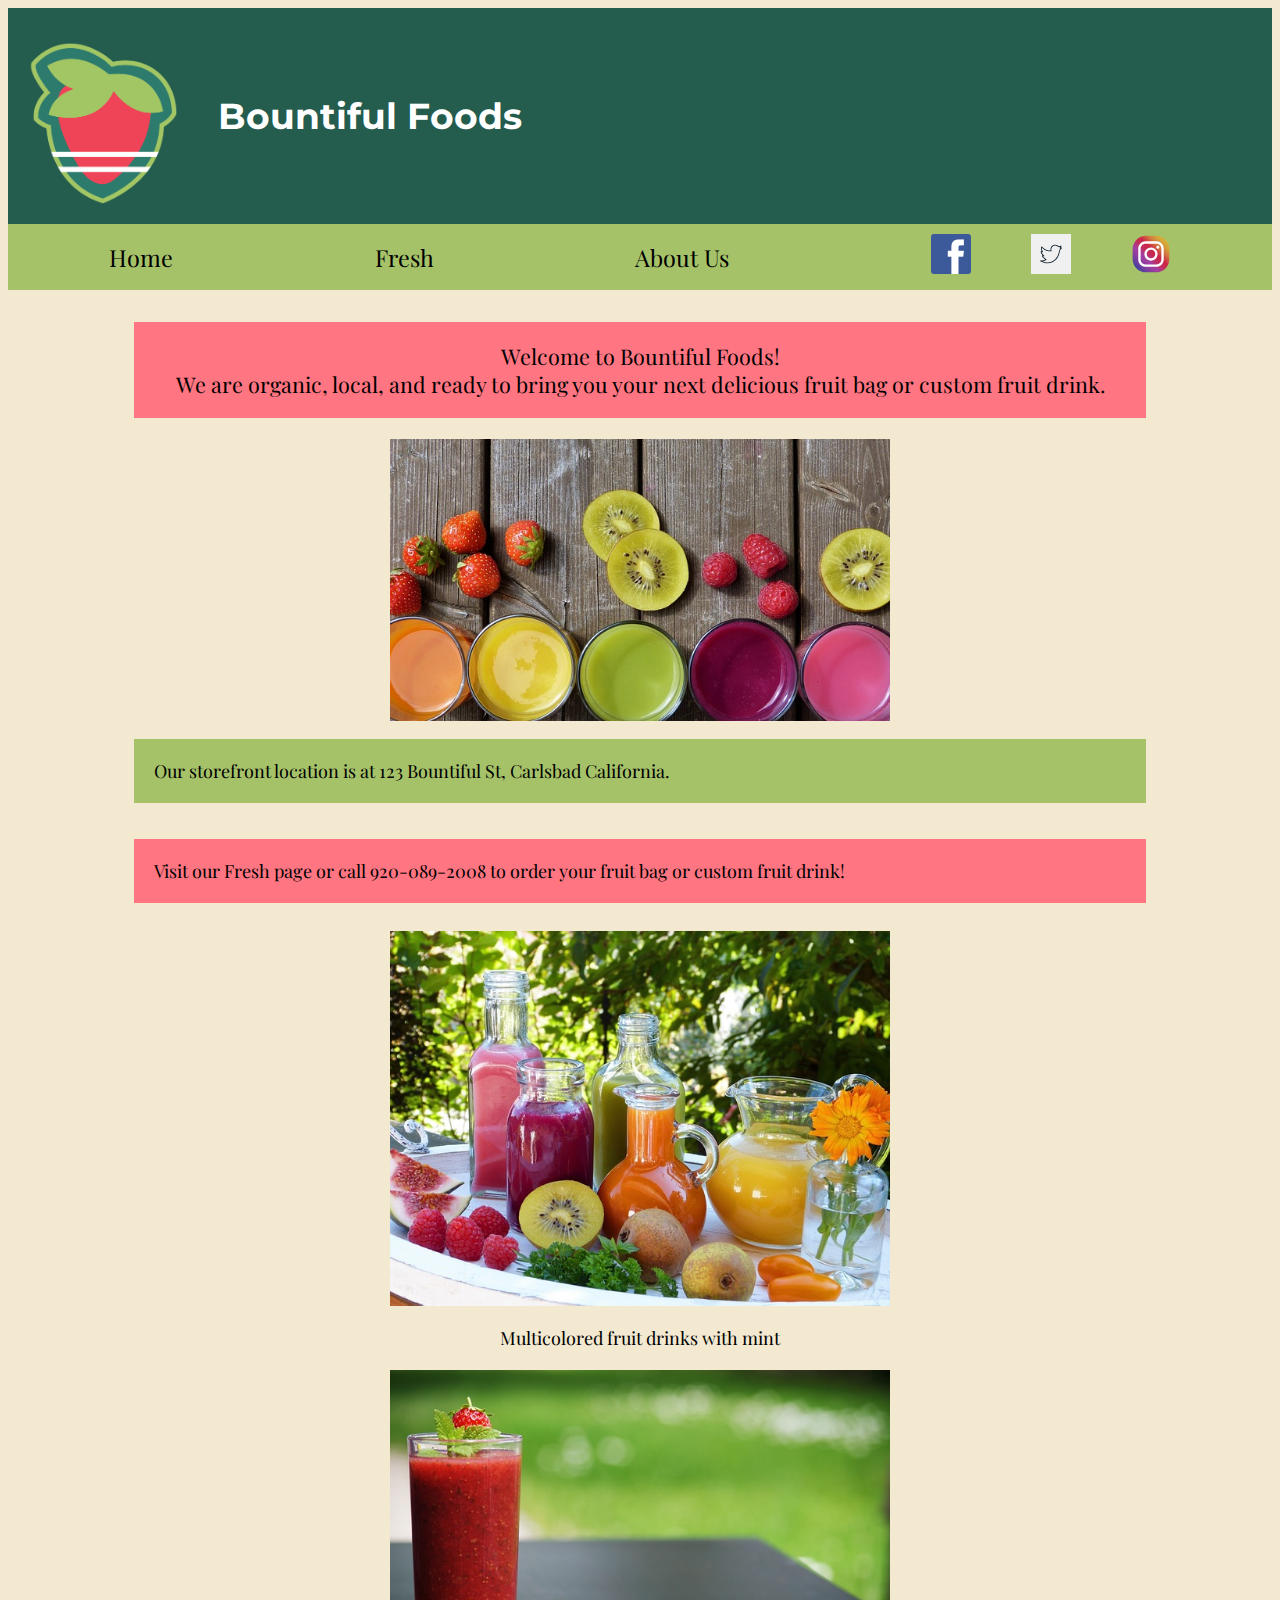
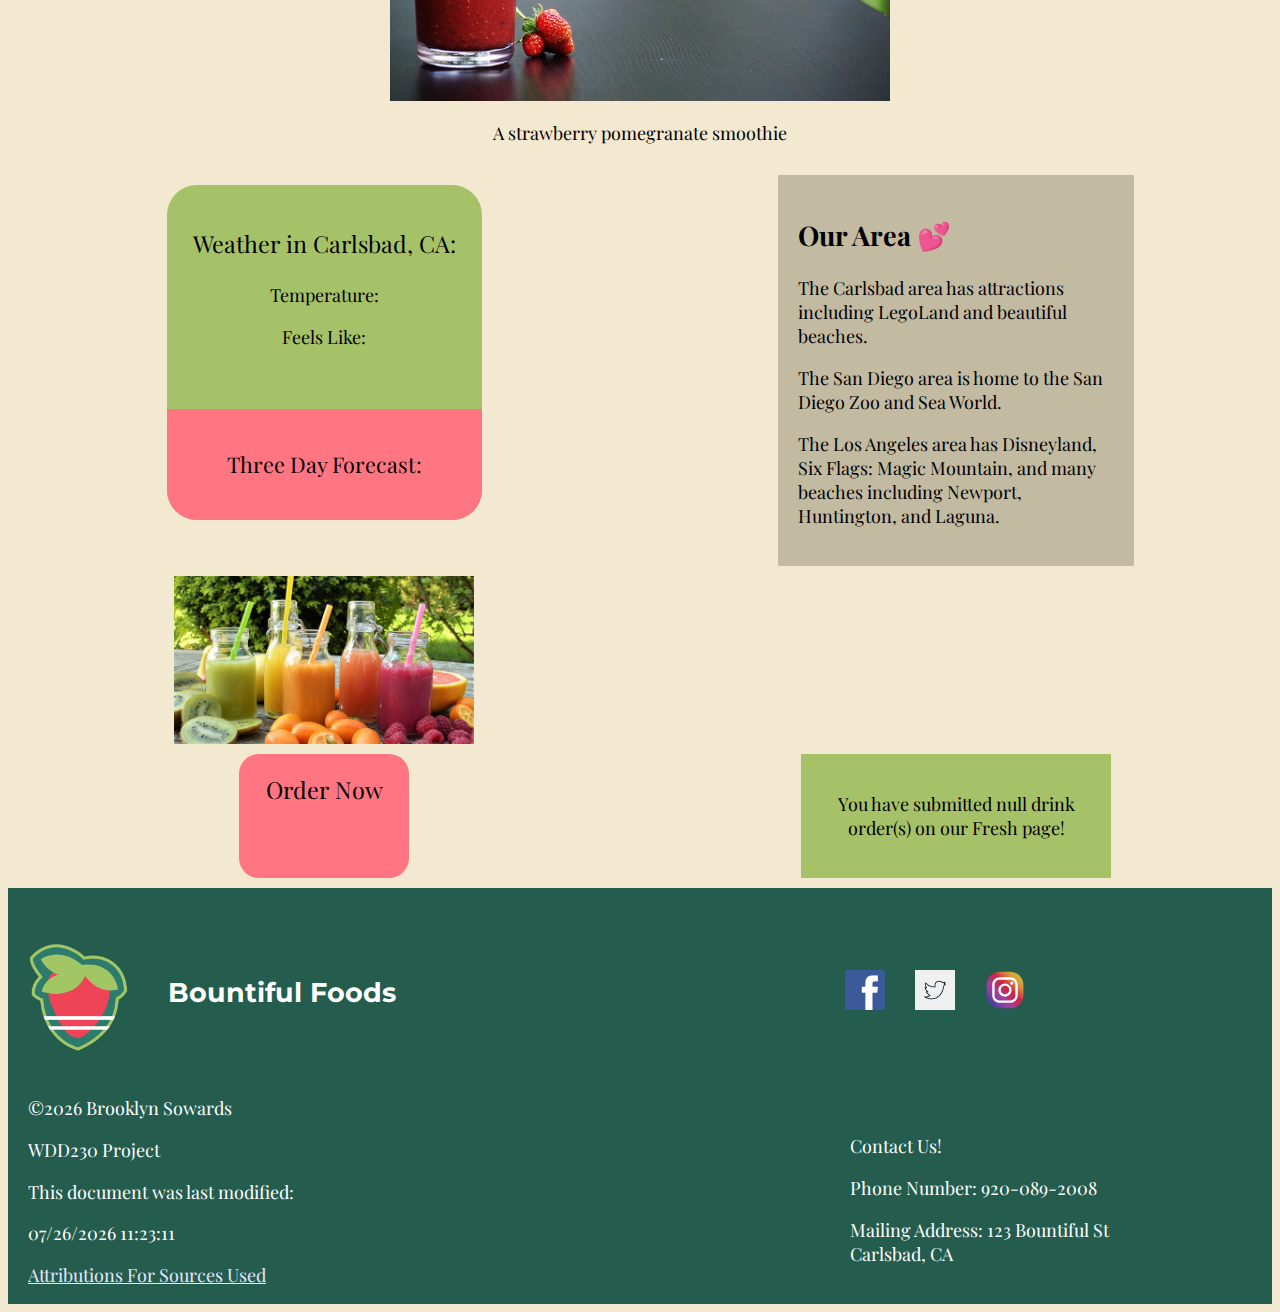
==== commit 6a6222e1: "forecast doesnt work. humidity and sunset didwork" ====
--- a/index.html
+++ b/index.html
@@ -51,8 +51,8 @@
                 <img src="" alt="" id="weather-icon" loading="lazy"/>
                 <figp></figp>
             </figure>
-            <p>Humidity: <span id="humidity"></span>%</p>
-            <p>Sunset: <span id="sunset"></span></p>
+            <!-- <p>Humidity: <span id="humidity"></span>%</p>
+            <p>Sunset: <span id="sunset"></span></p> -->
             <div id="forecast">
                 <p>Three Day Forecast:</p>
                 <p><span id="day1"></span></p>
--- a/styles/styles.css
+++ b/styles/styles.css
@@ -262,7 +262,7 @@
     margin: 10px auto;
 }
 
-.order-form h2 {
+.order-form h2, .page-title {
     text-align: center;
     color: #245C4E;
 }
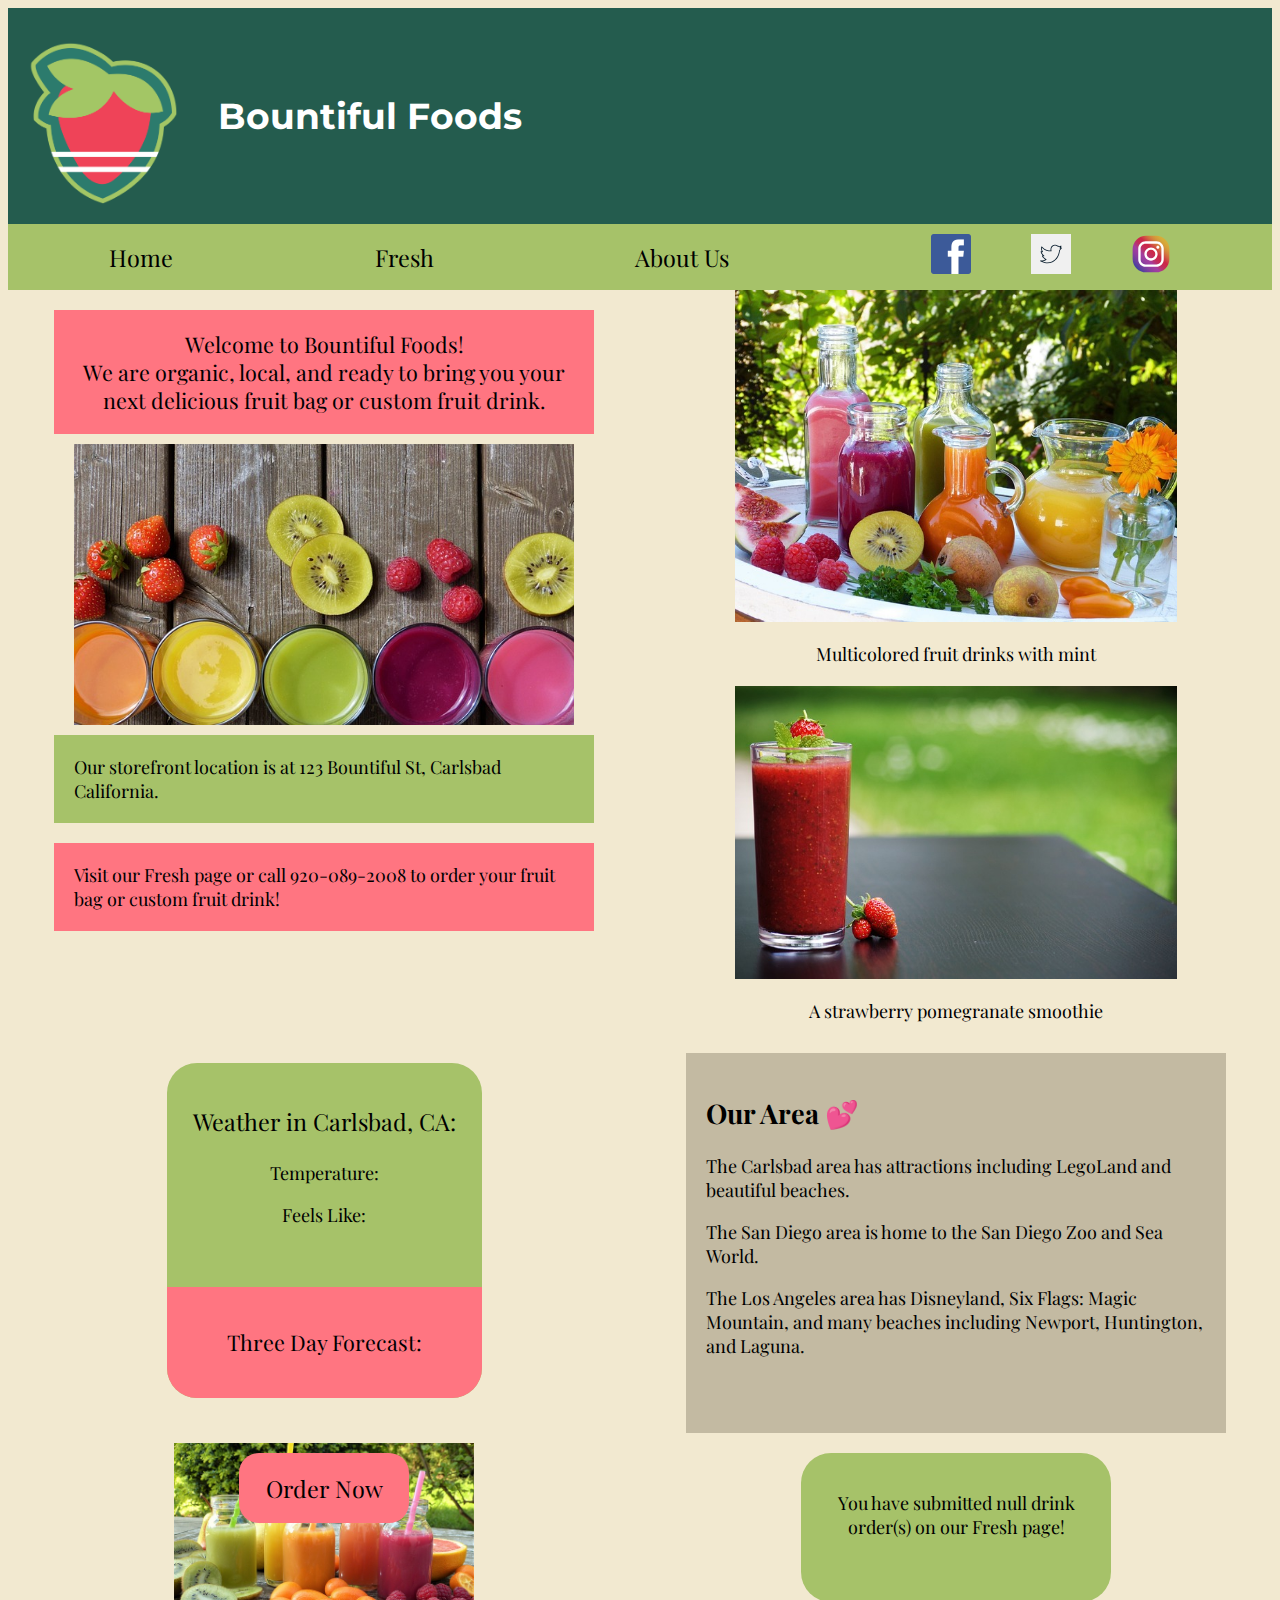
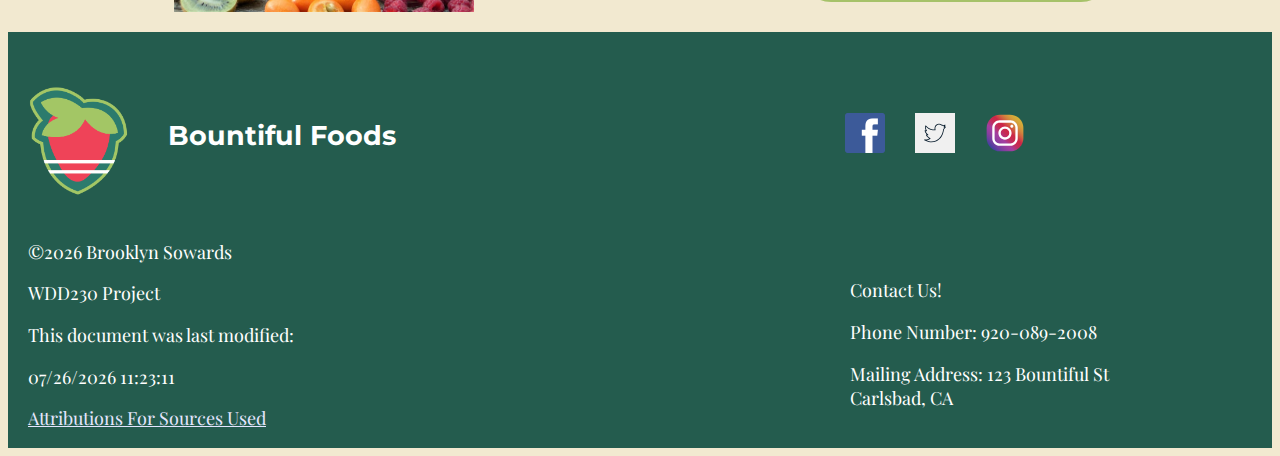
==== commit f476a4d7: "edited css" ====
--- a/index.html
+++ b/index.html
@@ -1,3 +1,8 @@
+<!-- Required attribute on form does not work 
+Couldn't figure out highlight active selection in nav 
+Couldn't figure how to get info for weather forecast in JS
+Had to change CSS layout from wireframes due to difference in content sizes -->
+
 <!DOCTYPE html>
 <html lang="en">
 <head>
--- a/styles/styles.css
+++ b/styles/styles.css
@@ -206,7 +206,7 @@
 
 .coastal {
     background-color: #C3BAA2;
-    width: 50%;
+    width: 80%;
     padding: 20px;
     margin: 10px auto;
 }
@@ -249,6 +249,7 @@
 
 .submitted {
     background-color: #A6C269;
+    border-radius: 30px;
     text-align: center;
     width: 300px;
     padding: 20px;
@@ -379,142 +380,126 @@
 
     /* CSS for index.html */
 
+
+    /* CSS for fresh.html */
+
+    .order-form {
+        width: 500px;
+    }
+
+}
+
+
+/* Media query for large viewport */
+@media screen and (min-width: 950px) {
+
+    /* CSS for all pages */
+
+    /* Header */
+
+    nav {
+        justify-content: space-around;
+    }
+
+    nav a {
+        padding: 10px 30px;
+    }
+
+    .menu::before, .menu {
+        display: none;
+    }
+
+    .responsive .respons-a, .responsive .social {
+        display: block;
+        padding: 15px;
+    }
+
+    /* Footer */
+
+    .info-f {
+        display: grid;
+        grid-template-columns: repeat(auto-fit, minmax(200px, 500px));
+    }
+
+    .info-f p {
+        grid-auto-flow: row;
+        margin: 0;
+    }
+
+    /* CSS for index.html */
+
     #home-grid {
         display: grid;
         grid-template-columns: 1fr 1fr;
-    }
-
-    .intro img, .gallery img {
+        grid-template-rows: 1fr 400px auto;
+    }
+
+    .intro img {
         width: 500px;
     }
 
+    .gallery img {
+        width: 70%;
+        height: auto;
+    }
+
     .intro {
-        grid-column: 1/3;
+        grid-column: 1/2;
+        grid-row: 1/2;
         display: flex;
         flex-direction: column;
         justify-items: center;
+        width: 100%;
+    }
+
+    .intro p {
+        max-width: 500px;
+        margin: 10px auto;
     }
 
     .gallery {
-        grid-column: 1/3;
+        grid-column: 2/3;
+        grid-row: 1/2;
     }
 
     .weather {
         grid-column: 1/2;
+        grid-row: 2/3;
         width: fit-content;
         height: fit-content;
     }
 
     .coastal {
         grid-column: 2/3;
-    }
-
-    .make, .make-order {
+        grid-row: 2/3;
+        max-width: 500px;
+    }
+
+    .make {
         grid-column: 1/2;
+        grid-row: 3/4;
     }
 
     .make img {
         width: 300px;
+        margin-bottom: 20px;
     }
 
     .make h2 {
         display: none;
     }
 
+    .make-order {
+        grid-column: 1/2;
+        height: 30px;
+        grid-row: 3/4;
+    }
+
     .submitted {
         grid-column: 2/3;
+        grid-row: 3/4;
         width: 270px;
-    }
-
-    /* CSS for fresh.html */
-
-    .order-form {
-        width: 500px;
-    }
-
-}
-
-
-/* Media query for large viewport */
-@media screen and (min-width: 950px) {
-
-    /* CSS for all pages */
-
-    /* Header */
-
-    nav {
-        justify-content: space-around;
-    }
-
-    nav a {
-        padding: 10px 30px;
-    }
-
-    .menu::before, .menu {
-        display: none;
-    }
-
-    .responsive .respons-a, .responsive .social {
-        display: block;
-        padding: 15px;
-    }
-
-    /* Footer */
-
-    .info-f {
-        display: grid;
-        grid-template-columns: repeat(auto-fit, minmax(200px, 500px));
-    }
-
-    .info-f p {
-        grid-auto-flow: row;
-        margin: 0;
-    }
-
-}
-
-/* Media query for extra large viewport */
-
-@media screen and (min-width: 1400px) {
-
-    /* CSS for index.html */
-
-    #home-grid {
-        grid-template-columns: 1fr 1fr 1fr 1fr;
-        grid-template-rows: repeat(2, auto-fit);
-    }
-
-    .intro {
-        grid-column: 1/3;
-    }
-
-    .gallery {
-        grid-column: 3/5;
-    }
-
-    .weather {
-        grid-column: 3/4;
-        grid-row: 2/3;
-    }
-
-    .coastal {
-        grid-column: 4/5;
-        grid-row: 2/3;
-    }
-
-    .make {
-        grid-column: 1/2;
-        grid-row: 2/3;
-        align-items: center;
-    }
-
-    .make img {
-        width: 400px;
-        height: fit-content;
-    }
-
-    .submitted {
-        grid-column: 2/3;
-        grid-row: 2/3;
-    }
+        margin-bottom: 30px;
+    }
+
 }